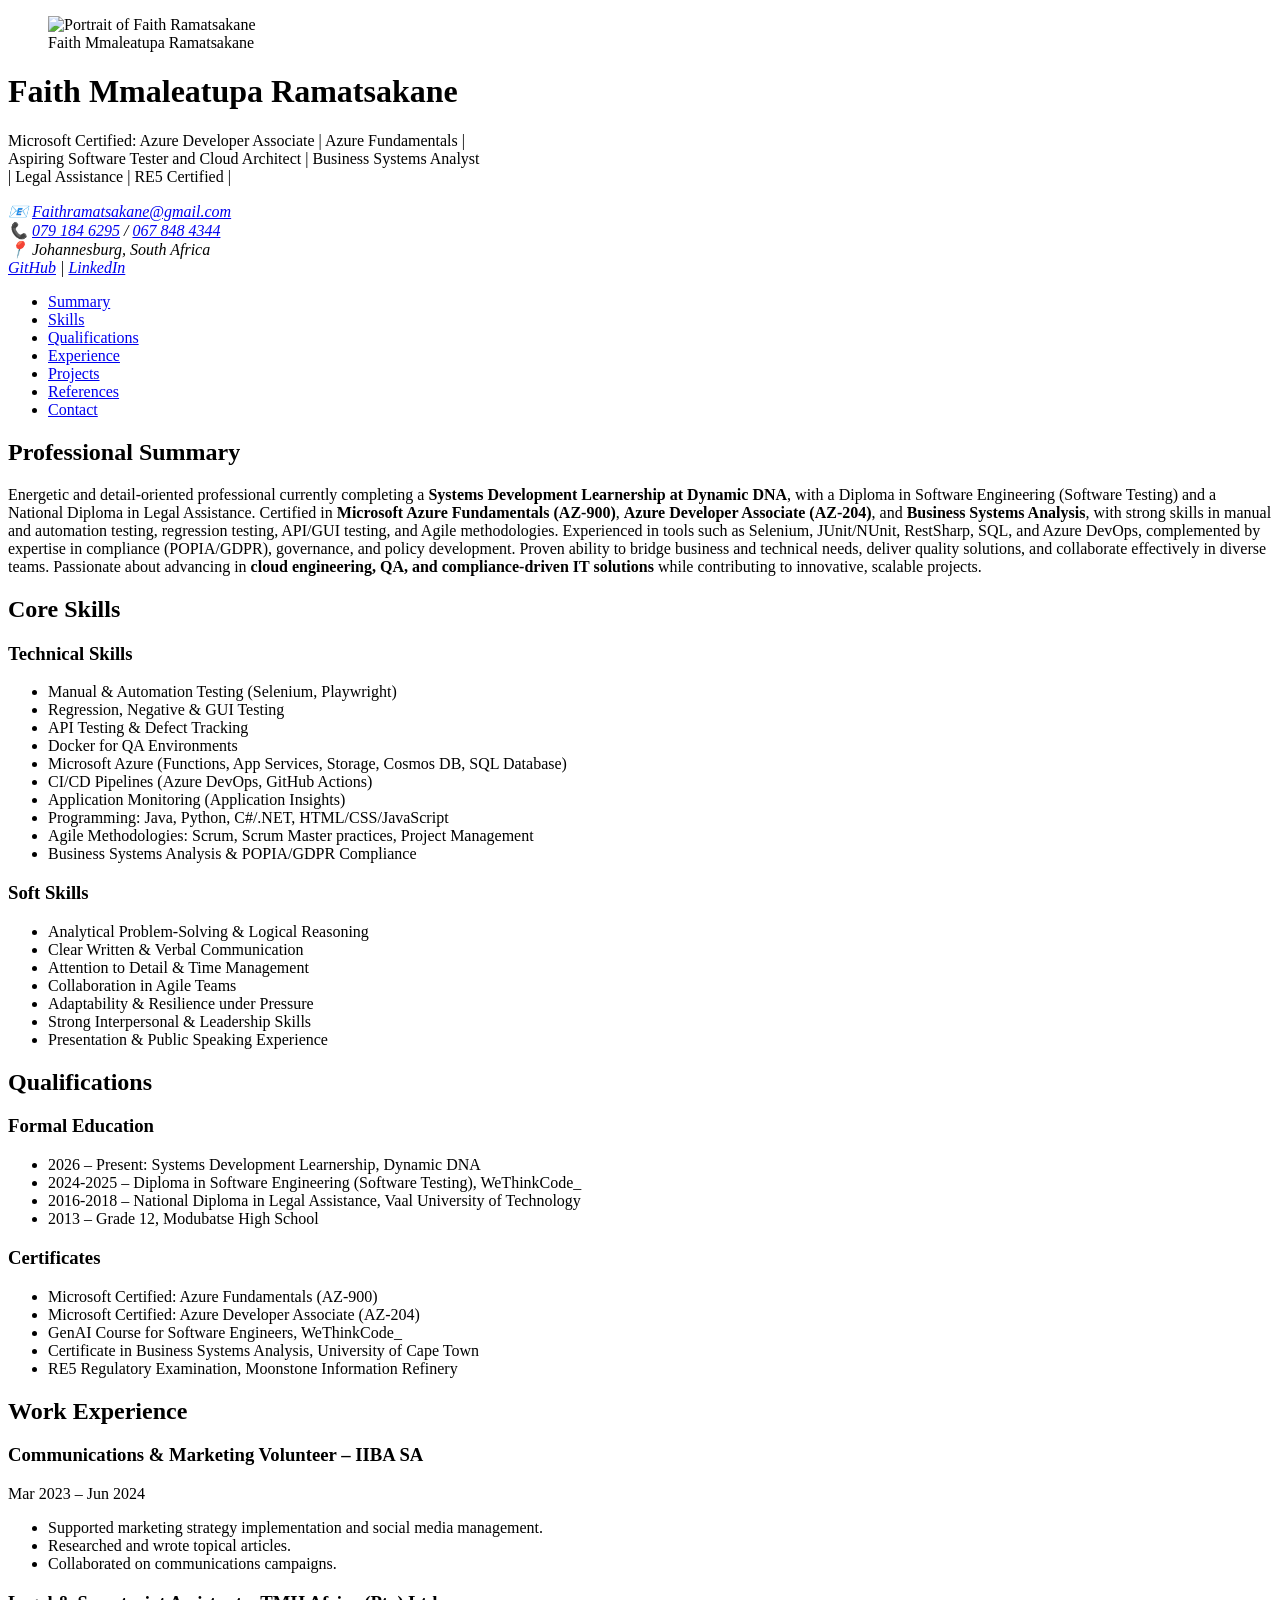
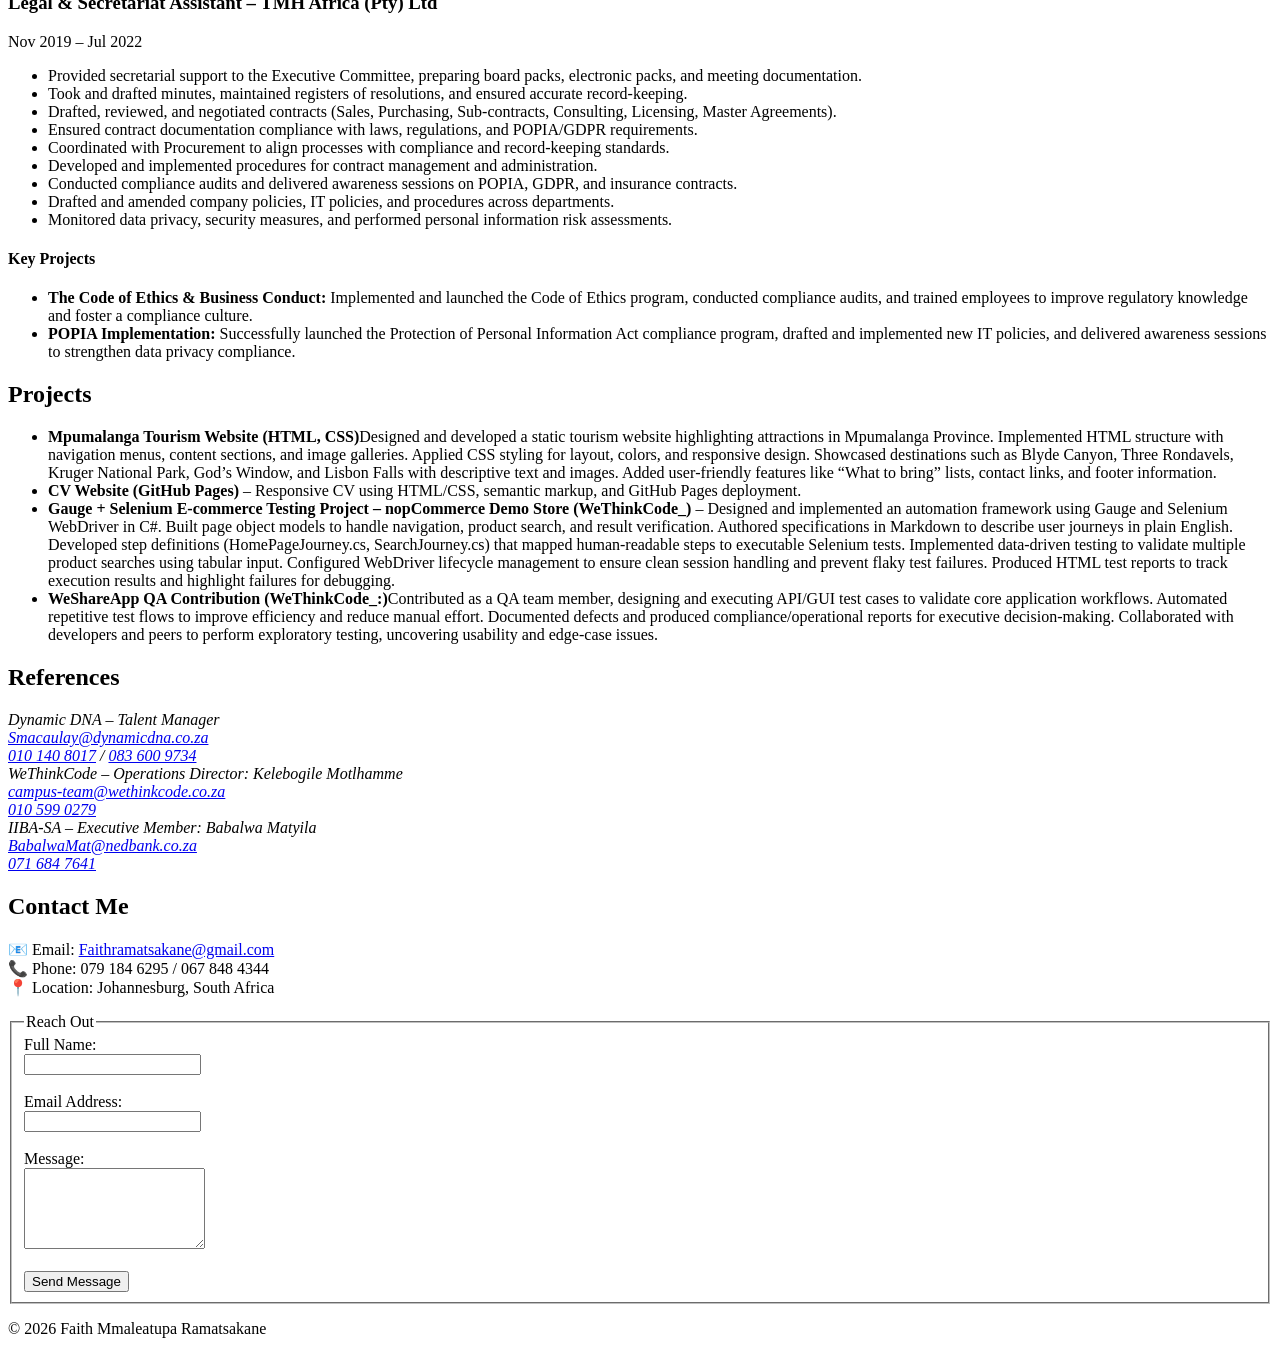
==== html/index.html @ f7de0232 "created folders to separate the work and make it neat" ====
<!DOCTYPE html>
<html lang="en">
<head>
  <meta charset="UTF-8">
  <meta name="viewport" content="width=device-width, initial-scale=1.0">
  <title>Faith Mmaleatupa Ramatsakane - CV</title>
  <link rel="stylesheet" href="style.css">
</head>
<body>
 <header>
	<figure>
		<img src="1778741815883.jpg" alt="Portrait of Faith Ramatsakane" class="profile-pic">
		<figcaption>Faith Mmaleatupa Ramatsakane</figcaption>
	</figure>
    <h1>Faith Mmaleatupa Ramatsakane</h1>
	<p>
		Microsoft Certified: Azure Developer Associate | Azure Fundamentals | <br>
		Aspiring Software Tester and Cloud Architect | Business Systems Analyst <br>
		| Legal Assistance | RE5 Certified |
	</p>
	<address>
		📧 <a href="mailto:Faithramatsakane@gmail.com">Faithramatsakane@gmail.com</a><br>
		📞 <a href="tel:0791846295">079 184 6295</a> / <a href="tel:0678484344">067 848 4344</a><br>
		📍 Johannesburg, South Africa <br>
		<a href="https://github.com/faithramatsakane" target="_blank">GitHub</a> |
		<a href="https://linkedin.com/in/faith-mmaleatupa-ramatsakane-866a13266" target="_blank">LinkedIn</a>
	</address>
 </header>

  <nav  role="navigation" aria-label="Main menu">
    <ul>
      <li><a href="#summary">Summary</a></li>
      <li><a href="#skills">Skills</a></li>
      <li><a href="#qualifications">Qualifications</a></li>
      <li><a href="#experience">Experience</a></li>
      <li><a href="#projects">Projects</a></li>
      <li><a href="#references">References</a></li>
	  <li><a href="#contact">Contact</a></li>
    </ul>
  </nav>

    <main class="container">
      <section id="summary">
        <h2>Professional Summary</h2>
        <p>
			Energetic and detail‑oriented professional currently completing a 
			<strong>Systems Development Learnership at Dynamic DNA</strong>, with a Diploma in Software Engineering (Software Testing) 
			and a National Diploma in Legal Assistance. Certified in 
			<strong>Microsoft Azure Fundamentals (AZ‑900)</strong>, 
			<strong>Azure Developer Associate (AZ‑204)</strong>, and 
			<strong>Business Systems Analysis</strong>, with strong skills in 
			manual and automation testing, regression testing, API/GUI testing, and Agile methodologies. 
			Experienced in tools such as Selenium, JUnit/NUnit, RestSharp, SQL, and Azure DevOps, complemented by expertise in 
			compliance (POPIA/GDPR), governance, and policy development. 
			Proven ability to bridge business and technical needs, deliver quality solutions, and collaborate effectively in diverse teams. 
			Passionate about advancing in <strong>cloud engineering, QA, and compliance‑driven IT solutions</strong> while contributing to innovative, scalable projects.
		</p>	
      </section>

      <section id="skills">
		<h2>Core Skills</h2>

		<h3>Technical Skills</h3>
		<ul>
			<li>Manual & Automation Testing (Selenium, Playwright)</li>
			<li>Regression, Negative & GUI Testing</li>
			<li>API Testing & Defect Tracking</li>
			<li>Docker for QA Environments</li>
			<li>Microsoft Azure (Functions, App Services, Storage, Cosmos DB, SQL Database)</li>
			<li>CI/CD Pipelines (Azure DevOps, GitHub Actions)</li>
			<li>Application Monitoring (Application Insights)</li>
			<li>Programming: Java, Python, C#/.NET, HTML/CSS/JavaScript</li>
			<li>Agile Methodologies: Scrum, Scrum Master practices, Project Management</li>
			<li>Business Systems Analysis & POPIA/GDPR Compliance</li>
		</ul>

		<h3>Soft Skills</h3>
		<ul>
			<li>Analytical Problem-Solving & Logical Reasoning</li>
			<li>Clear Written & Verbal Communication</li>
			<li>Attention to Detail & Time Management</li>
			<li>Collaboration in Agile Teams</li>
			<li>Adaptability & Resilience under Pressure</li>
			<li>Strong Interpersonal & Leadership Skills</li>
			<li>Presentation & Public Speaking Experience</li>
		</ul>
		</section>

		<section id="qualifications">
		<h2>Qualifications</h2>

		<h3>Formal Education</h3>
		<ul>
			<li>2026 – Present: Systems Development Learnership, Dynamic DNA</li>
			<li>2024‑2025 – Diploma in Software Engineering (Software Testing), WeThinkCode_</li>
			<li>2016‑2018 – National Diploma in Legal Assistance, Vaal University of Technology</li>
			<li>2013 – Grade 12, Modubatse High School</li>
		</ul>

		<h3>Certificates</h3>
		<ul>
			<li> Microsoft Certified: Azure Fundamentals (AZ‑900)</li>
			<li> Microsoft Certified: Azure Developer Associate (AZ‑204)</li>
			<li> GenAI Course for Software Engineers, WeThinkCode_</li>
			<li> Certificate in Business Systems Analysis, University of Cape Town</li>
			<li> RE5 Regulatory Examination, Moonstone Information Refinery</li>
			
		</ul>
		</section>

        <section id="experience">
        <h2>Work Experience</h2>
		
        <article>
          <h3>Communications & Marketing Volunteer – IIBA SA</h3>
          <p>Mar 2023 – Jun 2024</p>
          <ul>
            <li>Supported marketing strategy implementation and social media management.</li>
            <li>Researched and wrote topical articles.</li>
            <li>Collaborated on communications campaigns.</li>
          </ul>
        </article>
        <article>
		<h3>Legal & Secretariat Assistant – TMH Africa (Pty) Ltd</h3>
		<p>Nov 2019 – Jul 2022</p>
		<ul>
			<li>Provided secretarial support to the Executive Committee, preparing board packs, electronic packs, and meeting documentation.</li>
			<li>Took and drafted minutes, maintained registers of resolutions, and ensured accurate record‑keeping.</li>
			<li>Drafted, reviewed, and negotiated contracts (Sales, Purchasing, Sub‑contracts, Consulting, Licensing, Master Agreements).</li>
			<li>Ensured contract documentation compliance with laws, regulations, and POPIA/GDPR requirements.</li>
			<li>Coordinated with Procurement to align processes with compliance and record‑keeping standards.</li>
			<li>Developed and implemented procedures for contract management and administration.</li>
			<li>Conducted compliance audits and delivered awareness sessions on POPIA, GDPR, and insurance contracts.</li>
			<li>Drafted and amended company policies, IT policies, and procedures across departments.</li>
			<li>Monitored data privacy, security measures, and performed personal information risk assessments.</li>
		</ul>

		<h4>Key Projects</h4>
		<ul>
			<li><strong>The Code of Ethics & Business Conduct:</strong> Implemented and launched the Code of Ethics program, conducted compliance audits, and trained employees to improve regulatory knowledge and foster a compliance culture.</li>
			<li><strong>POPIA Implementation:</strong> Successfully launched the Protection of Personal Information Act compliance program, drafted and implemented new IT policies, and delivered awareness sessions to strengthen data privacy compliance.</li>
		</ul>
		</article>
		</section>

        <section id="projects">
        <h2>Projects</h2>
        <ul>
          <li><strong>Mpumalanga Tourism Website (HTML, CSS)</strong>Designed and developed a static tourism website highlighting attractions in Mpumalanga Province.
			Implemented HTML structure with navigation menus, content sections, and image galleries.
			Applied CSS styling for layout, colors, and responsive design.
			Showcased destinations such as Blyde Canyon, Three Rondavels, Kruger National Park, God’s Window, and Lisbon Falls with descriptive text and images.
			Added user‑friendly features like “What to bring” lists, contact links, and footer information.</li>
		  <li><strong>CV Website (GitHub Pages)</strong> – Responsive CV using HTML/CSS, semantic markup, and GitHub Pages deployment.</li>
          <li><strong>Gauge + Selenium E‑commerce Testing Project – nopCommerce Demo Store (WeThinkCode_)</strong> – Designed and implemented an automation framework using Gauge and Selenium WebDriver in C#.
			Built page object models to handle navigation, product search, and result verification.
			Authored specifications in Markdown to describe user journeys in plain English.
			Developed step definitions (HomePageJourney.cs, SearchJourney.cs) that mapped human‑readable steps to executable Selenium tests.
			Implemented data‑driven testing to validate multiple product searches using tabular input.
			Configured WebDriver lifecycle management to ensure clean session handling and prevent flaky test failures.
			Produced HTML test reports to track execution results and highlight failures for debugging.</li>
			<li><strong>WeShareApp QA Contribution (WeThinkCode_:)</strong>Contributed as a QA team member, designing and executing API/GUI test cases to validate core application workflows.
			Automated repetitive test flows to improve efficiency and reduce manual effort.
			Documented defects and produced compliance/operational reports for executive decision‑making.
			Collaborated with developers and peers to perform exploratory testing, uncovering usability and edge‑case issues.</li>
        </ul>
        </section>

        <section id="references">
		  <h2>References</h2>
		  <address>
			Dynamic DNA – Talent Manager<br>
			<a href="mailto:Smacaulay@dynamicdna.co.za">Smacaulay@dynamicdna.co.za</a><br>
			<a href="tel:0101408017">010 140 8017</a> / <a href="tel:0836009734">083 600 9734</a>
		  </address>
		  <address>
			WeThinkCode – Operations Director: Kelebogile Motlhamme<br>
			<a href="mailto:campus-team@wethinkcode.co.za">campus-team@wethinkcode.co.za</a><br>
			<a href="tel:0105990279">010 599 0279</a>
		  </address>
		  <address>
			IIBA-SA – Executive Member: Babalwa Matyila<br>
			<a href="mailto:BabalwaMat@nedbank.co.za">BabalwaMat@nedbank.co.za</a><br>
			<a href="tel:0716847641">071 684 7641</a>
		  </address>
		</section>

		<section id="contact">
		<h2>Contact Me</h2>
		<p>
			📧 Email: <a href="mailto:Faithramatsakane@gmail.com">Faithramatsakane@gmail.com</a><br>
			📞 Phone: 079 184 6295 / 067 848 4344<br>
			📍 Location: Johannesburg, South Africa
		</p>

		<form action="#" method="post" class="contact-form">
			<fieldset>
			<legend>Reach Out</legend>
		  
			<label for="name">Full Name:</label><br>
			<input type="text" id="name" name="name" required><br><br>

			<label for="email">Email Address:</label><br>
			<input type="email" id="email" name="email" required><br><br>

			<label for="message">Message:</label><br>
			<textarea id="message" name="message" rows="5" required></textarea><br><br>

			<button type="submit">Send Message</button>
		  </fieldset>
	    </form>
	    </section>
    </main>

  <footer>
    <p>&copy; 2026 Faith Mmaleatupa Ramatsakane</p>
  </footer>
</body>
</html>
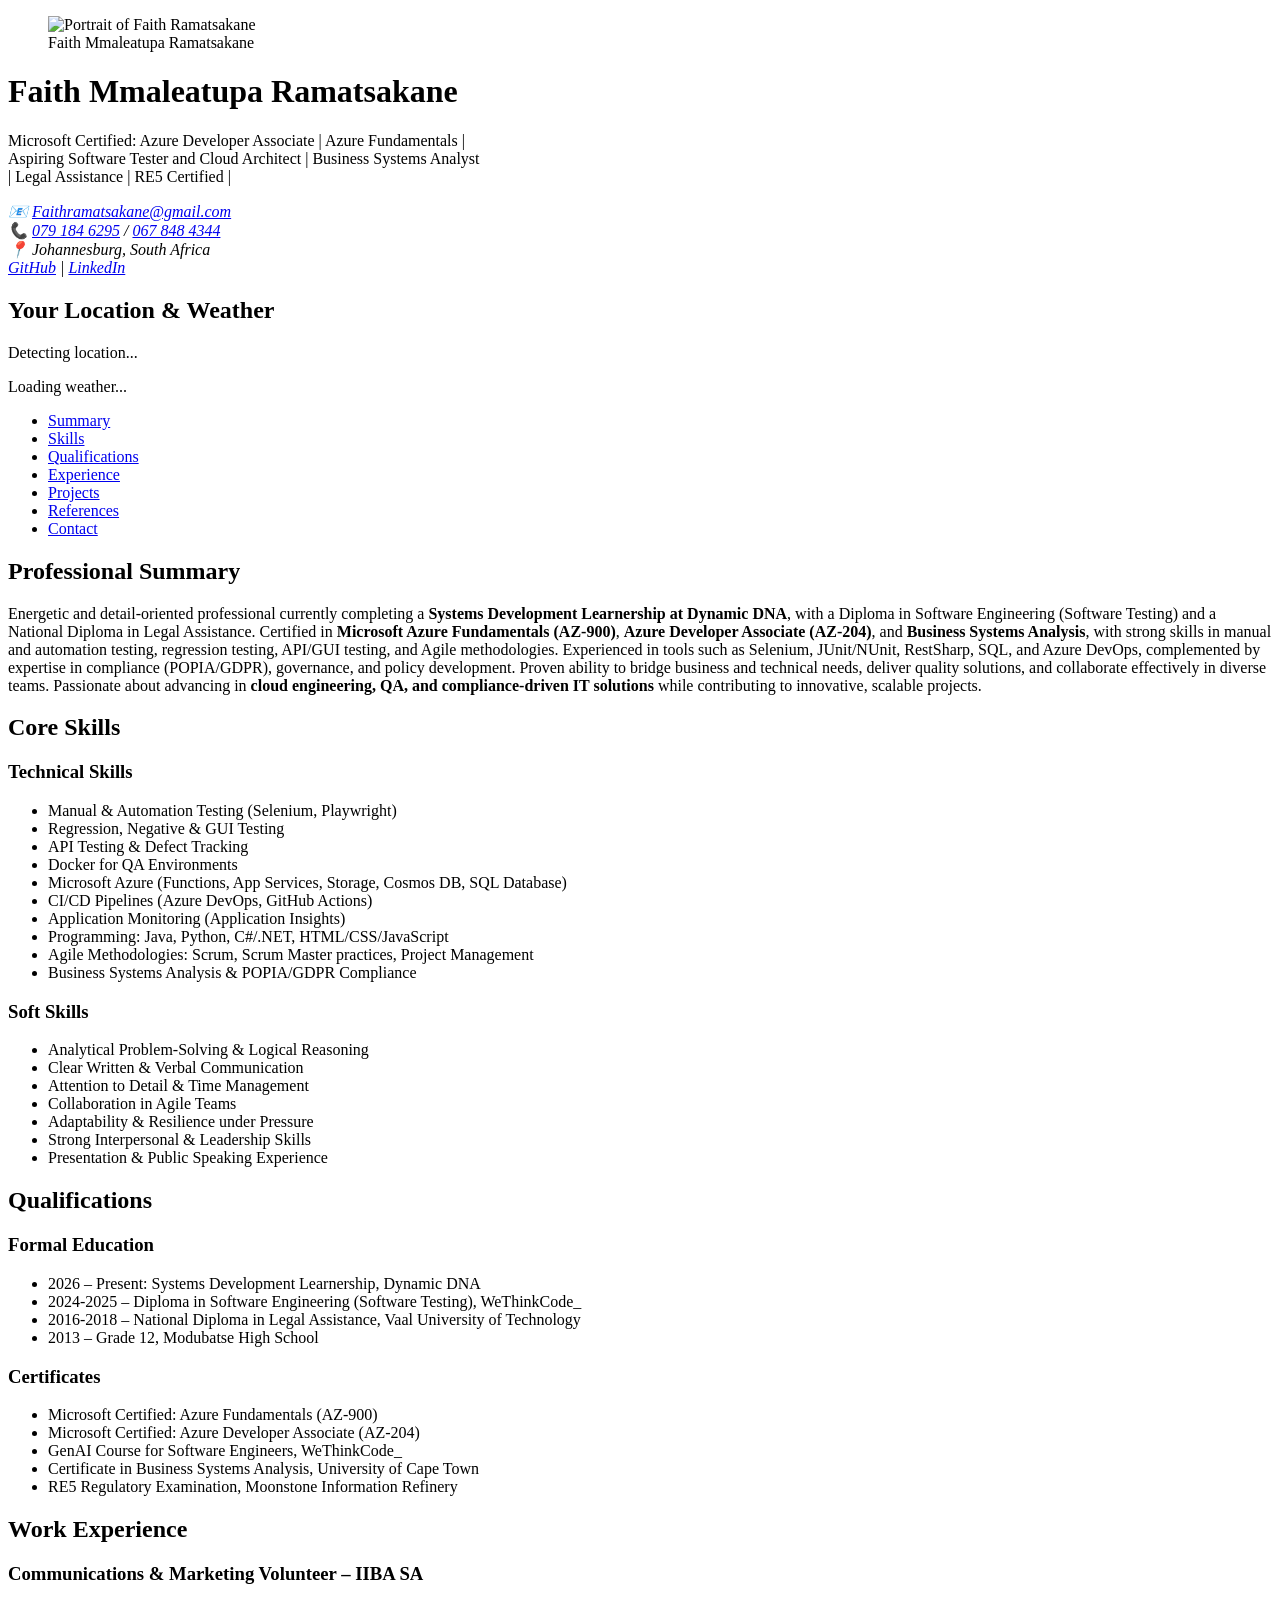
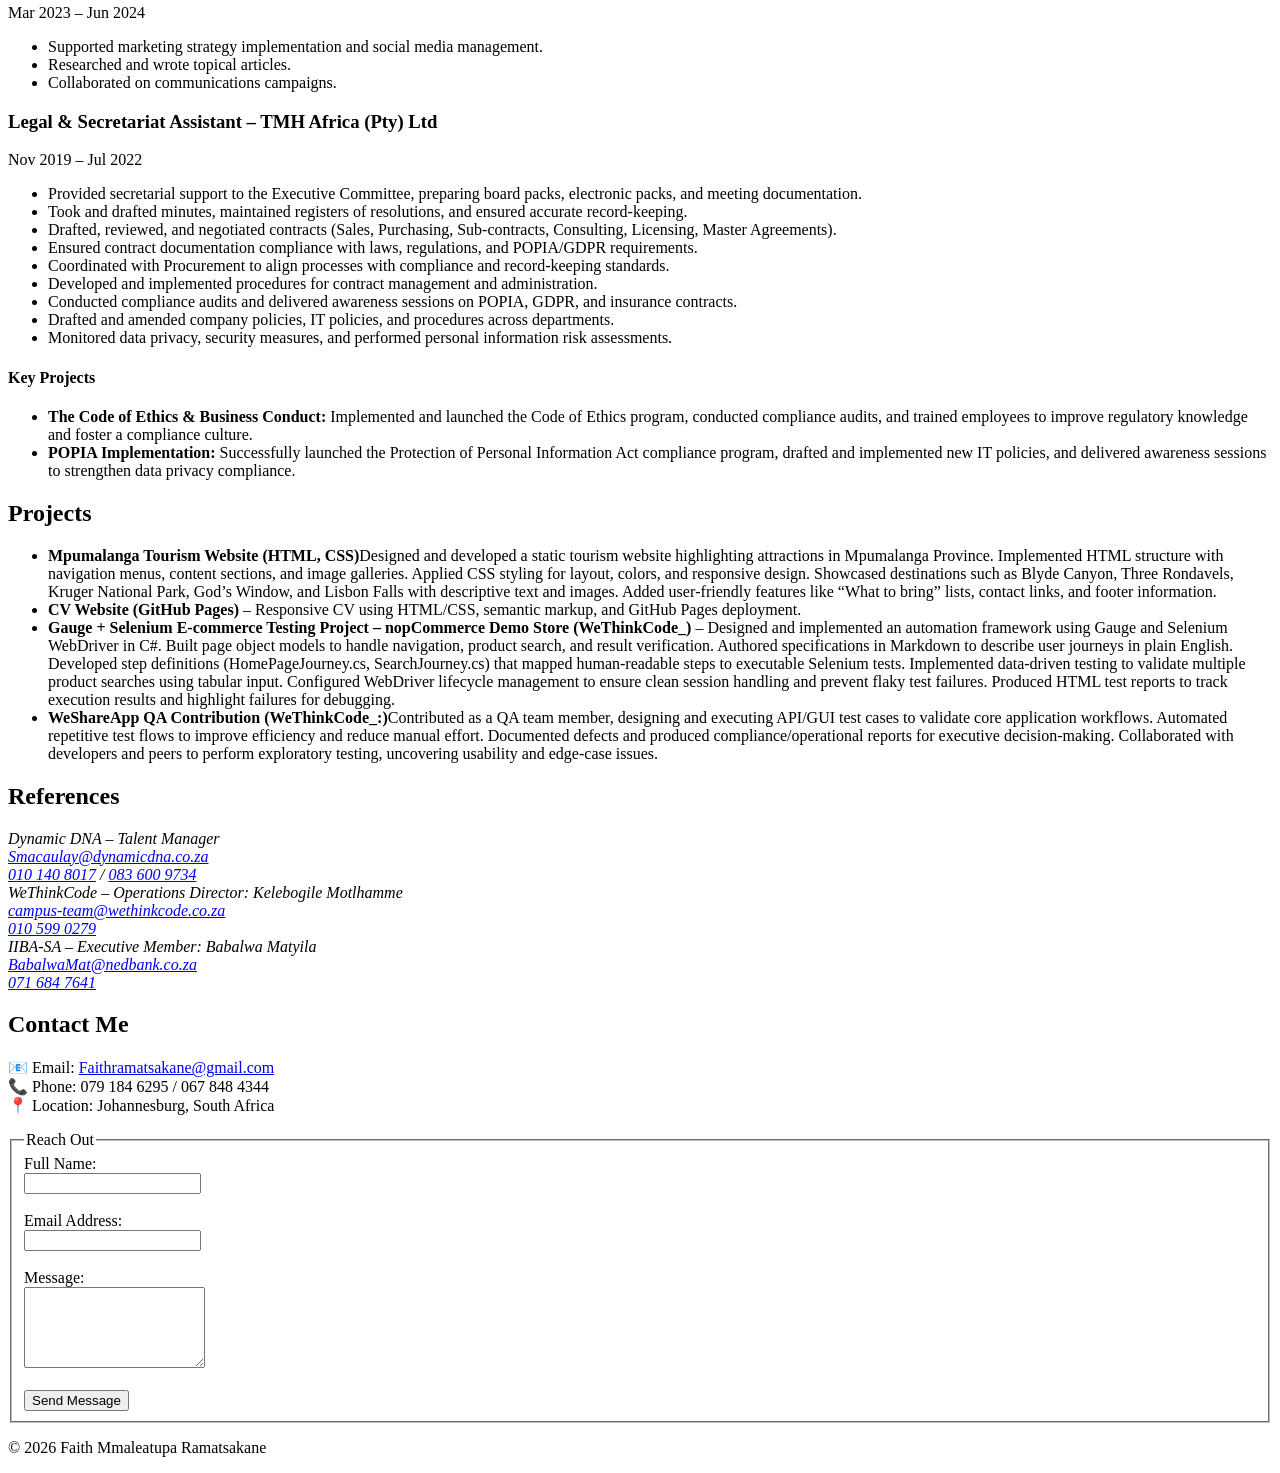
==== commit 015c8602: "Integrate auto location and weather detection into CV with icons and date/time; restructure HTML for" ====
--- a/html/index.html
+++ b/html/index.html
@@ -4,7 +4,8 @@
   <meta charset="UTF-8">
   <meta name="viewport" content="width=device-width, initial-scale=1.0">
   <title>Faith Mmaleatupa Ramatsakane - CV</title>
-  <link rel="stylesheet" href="style.css">
+ <link rel="stylesheet" href="css/style.css">
+
 </head>
 <body>
  <header>
@@ -26,6 +27,13 @@
 		<a href="https://linkedin.com/in/faith-mmaleatupa-ramatsakane-866a13266" target="_blank">LinkedIn</a>
 	</address>
  </header>
+
+ 	<section id="weather-box">
+   		<h2>Your Location & Weather</h2>
+    		<p id="location">Detecting location...</p>
+    		<p id="weather">Loading weather...</p>
+			 <p id="datetime"></p>
+ 	</section>
 
   <nav  role="navigation" aria-label="Main menu">
     <ul>
@@ -215,5 +223,7 @@
   <footer>
     <p>&copy; 2026 Faith Mmaleatupa Ramatsakane</p>
   </footer>
+
+    <script src="js/app.js"></script>
 </body>
 </html>
